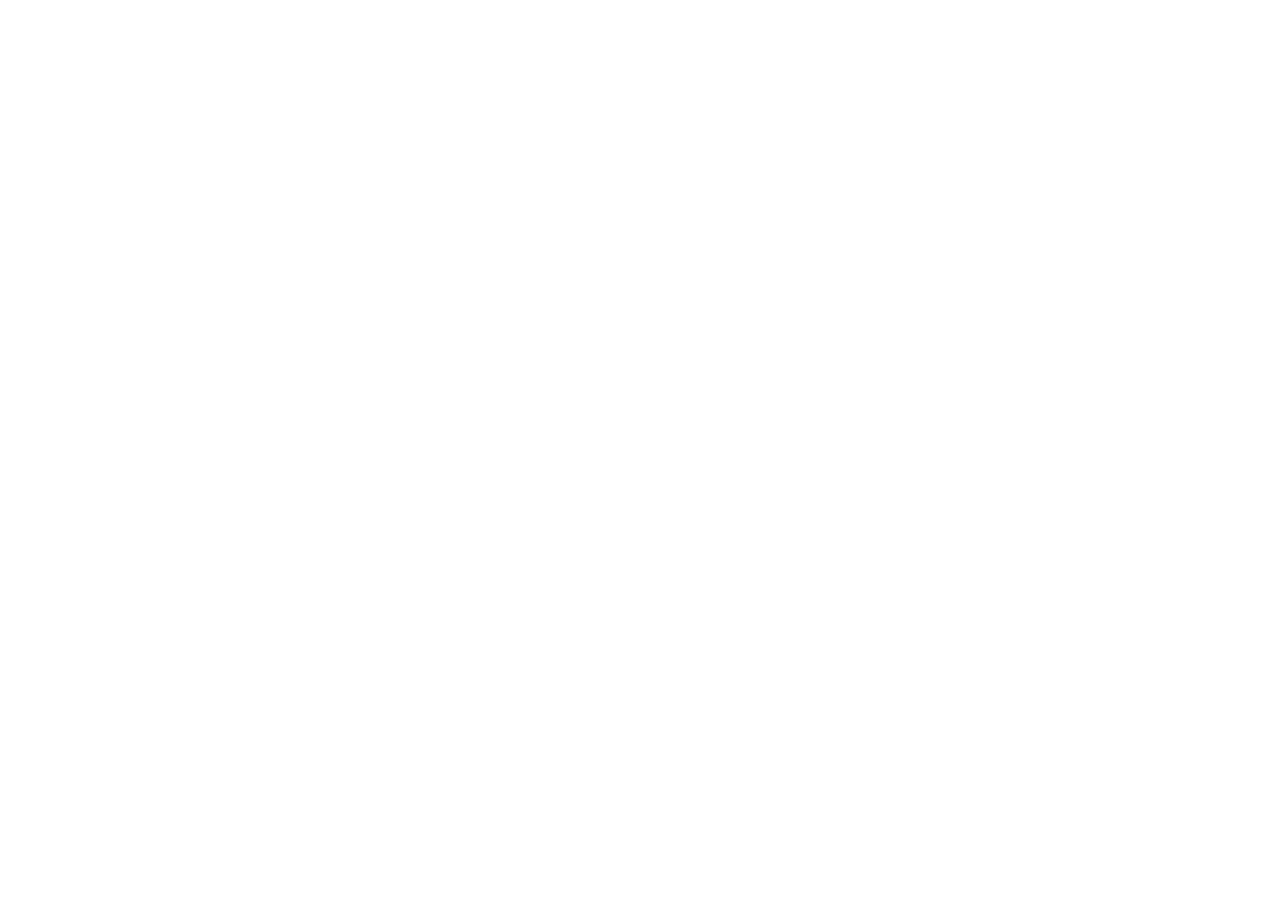
==== index.html @ 5c82e267 "criei a pagina principal" ====
<!DOCTYPE html>
<html lang="pt-br">
<head>
    <meta charset="UTF-8">
    <meta http-equiv="X-UA-Compatible" content="IE=edge">
    <meta name="viewport" content="width=device-width, initial-scale=1.0">
    <link rel="shortcut icon" href="favicon.ico" type="image/x-icon">
    <title>Projeto Redes Sociais</title>
</head>
<body>
    
</body>
</html>
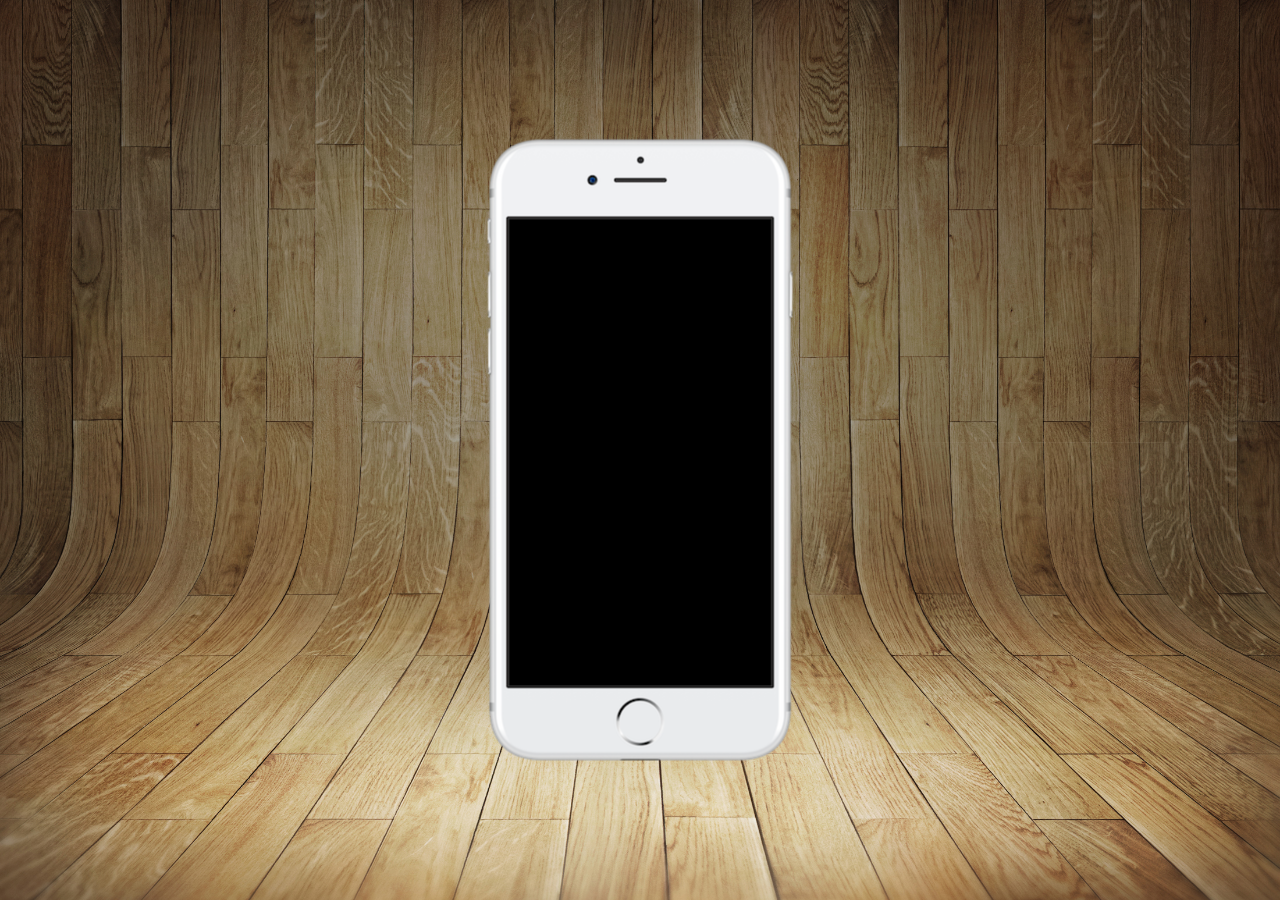
==== commit f18adc4e: "criei o css" ====
--- a/index.html
+++ b/index.html
@@ -6,8 +6,16 @@
     <meta name="viewport" content="width=device-width, initial-scale=1.0">
     <link rel="shortcut icon" href="favicon.ico" type="image/x-icon">
     <title>Projeto Redes Sociais</title>
+    <link rel="stylesheet" href="estilos/style.css">
 </head>
 <body>
-    
+    <main>
+        <section id="telefone">
+            
+        </section>
+        <section id="redes-sociais">
+
+        </section>
+    </main>
 </body>
 </html>--- a/estilos/style.css
+++ b/estilos/style.css
@@ -0,0 +1,34 @@
+@charset "UTF-8";
+
+*{
+    margin: 0px;
+    padding: 0px;
+    font-family: Arial, Helvetica, sans-serif;
+}
+
+html, body{
+    height: 100vh;
+    width: 100vw;
+    background-color: black;
+}
+
+body{
+    background: url('../imagens/fundo-madeira.jpg') no-repeat top center;
+    background-size: cover;
+    background-attachment: fixed;
+}
+
+main{
+    height: 100vh;
+    position: relative;
+}
+
+section#telefone{
+    height: 627px;
+    width: 311px;
+    position: absolute;
+    top: 50%;
+    left: 50%;
+    transform: translate(-50%,-50%);
+    background: url('../imagens/frame-iphone.png') no-repeat;
+}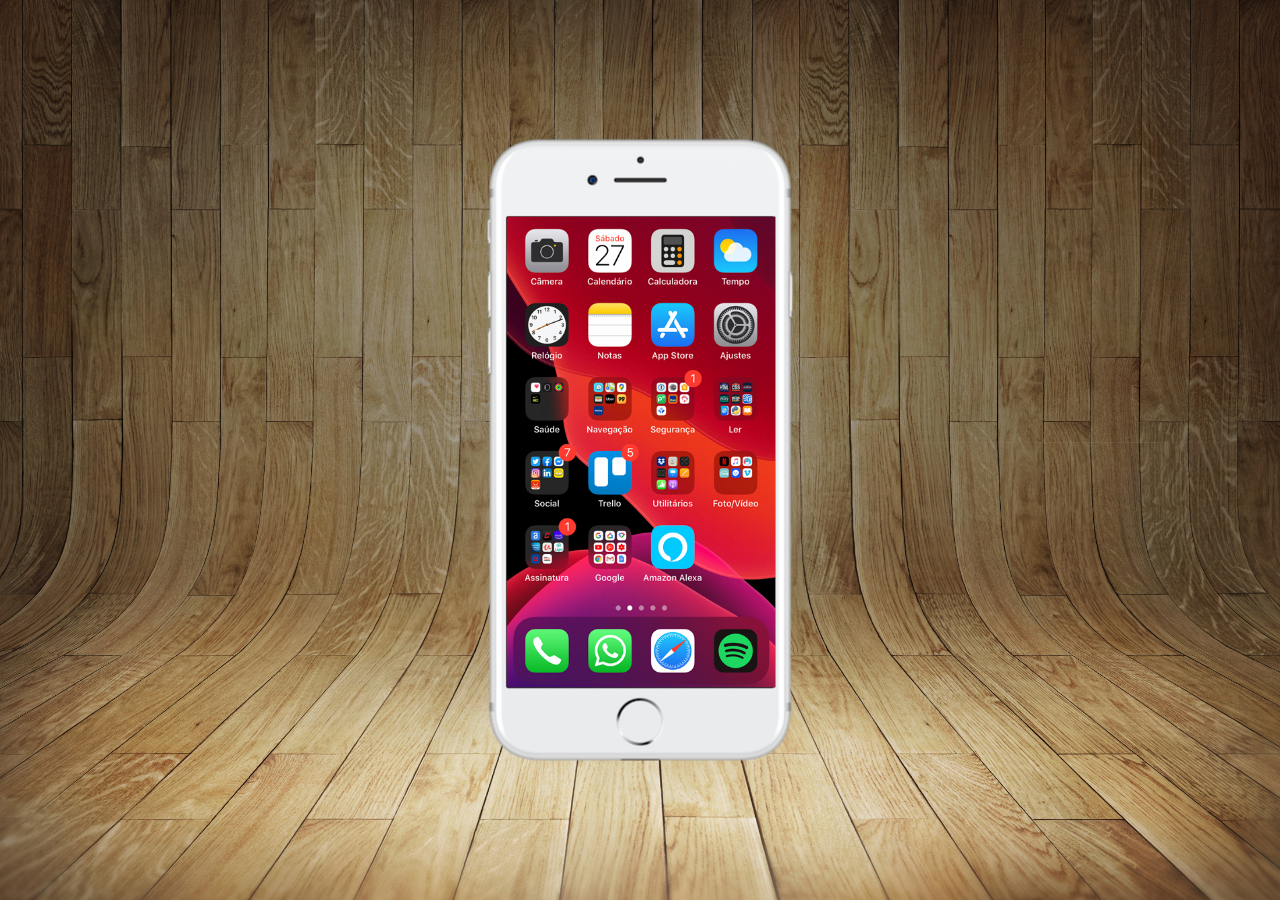
==== commit c9c0593c: "criei a tela home" ====
--- a/index.html
+++ b/index.html
@@ -11,7 +11,8 @@
 <body>
     <main>
         <section id="telefone">
-            
+            <iframe src="home.html" name="tela"
+            id="tela" frameborder="0"></iframe>
         </section>
         <section id="redes-sociais">
 
--- a/estilos/style.css
+++ b/estilos/style.css
@@ -31,4 +31,12 @@
     left: 50%;
     transform: translate(-50%,-50%);
     background: url('../imagens/frame-iphone.png') no-repeat;
+}
+
+iframe#tela{
+    position: relative;
+    top: 80px;
+    left: 22px;
+    width: 269px;
+    height: 471px;
 }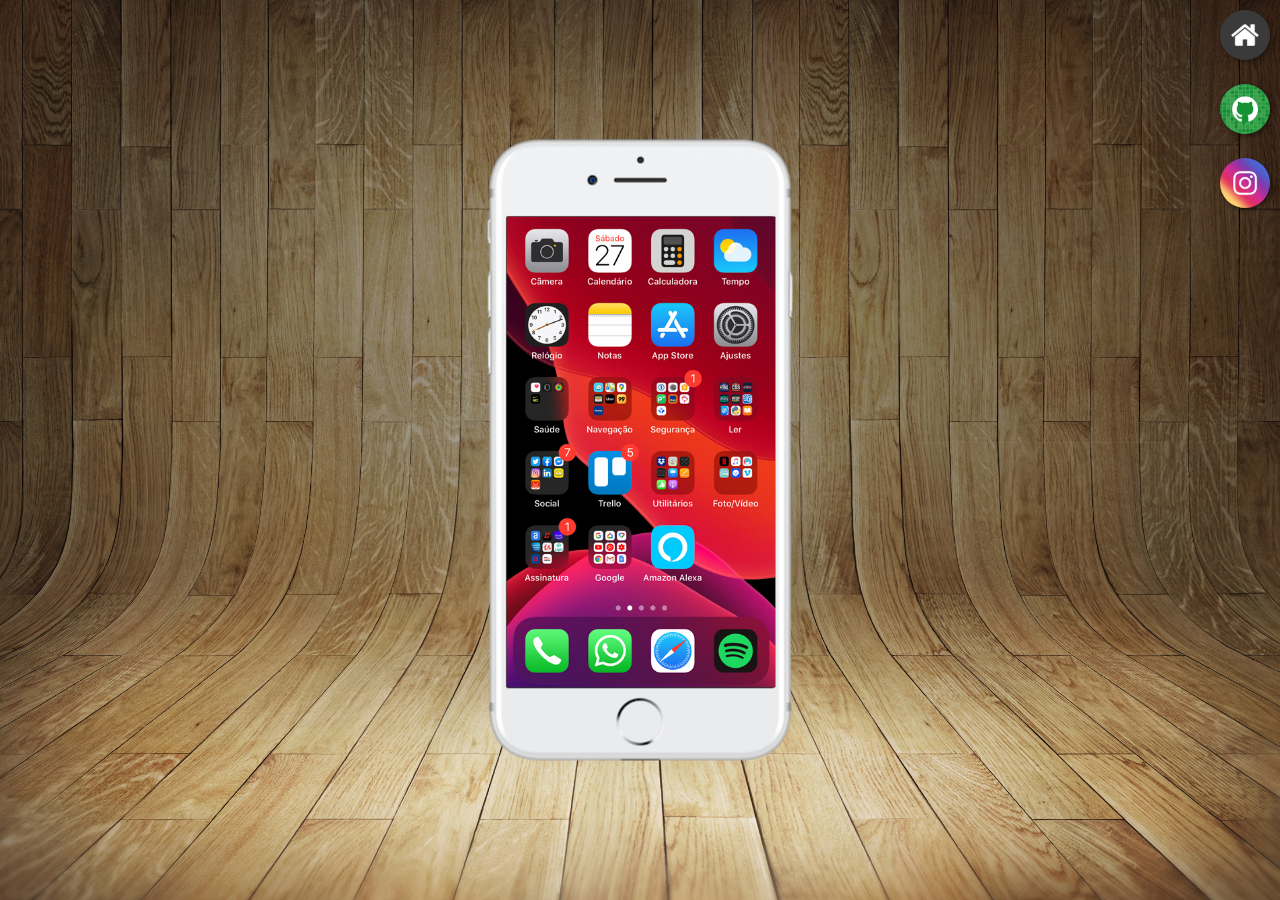
==== commit fbe4f90f: "crie botões na lateral" ====
--- a/index.html
+++ b/index.html
@@ -12,10 +12,12 @@
     <main>
         <section id="telefone">
             <iframe src="home.html" name="tela"
-            id="tela" frameborder="0"></iframe>
+            id="tela" frameborder="0"> Seu navegador não é compatível</iframe>
         </section>
         <section id="redes-sociais">
-
+            <a href="#" target="_blank"><img src="imagens/logo-home.jpg" alt=""></a><br>
+            <a href="#" target="_blank"><img src="imagens/logo-github.jpg" alt=""></a><br>
+            <a href="#" target="_blank"> <img src="imagens/logo-instagram.jpg" alt=""></a>
         </section>
     </main>
 </body>
--- a/estilos/style.css
+++ b/estilos/style.css
@@ -39,4 +39,23 @@
     left: 22px;
     width: 269px;
     height: 471px;
+}
+
+section#redes-sociais{
+    text-align: right;
+}
+
+section#redes-sociais > a > img{
+    width: 50px;
+    margin: 10px;
+    border-radius: 50%;
+    box-shadow: 2px 2px 5px rgba(0, 0, 0, 0.448);
+    box-sizing: border-box;
+}
+
+section#redes-sociais img:hover{
+    border: 2px solid rgb(255, 255, 255);
+    transform: translate(-3px, -3px);
+    box-shadow: 5px 5px 10px rgba(0, 0, 0, 0.665);
+    transition: transform .3s, border 2s;
 }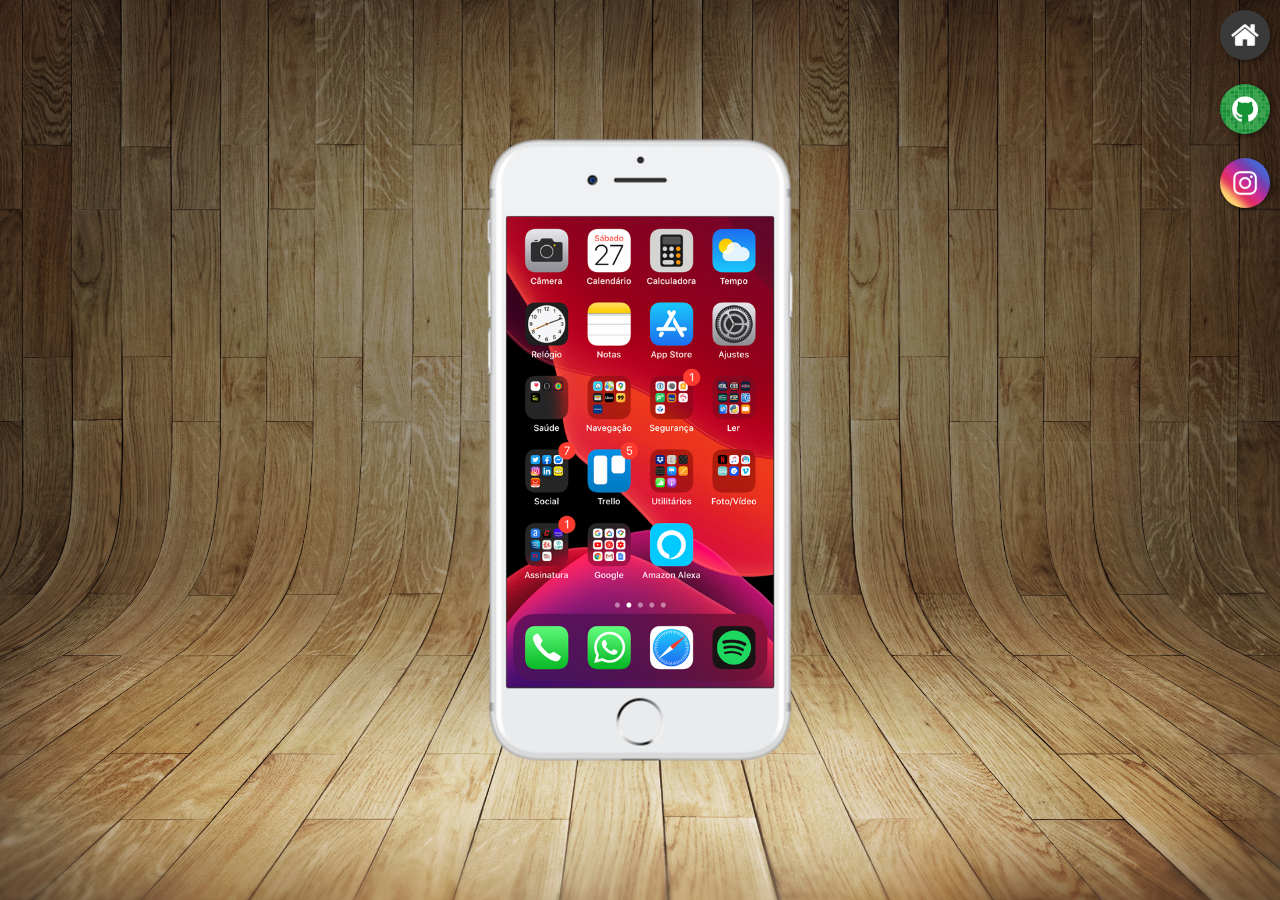
==== commit 00eed8e8: "botões funcionando" ====
--- a/index.html
+++ b/index.html
@@ -15,9 +15,9 @@
             id="tela" frameborder="0"> Seu navegador não é compatível</iframe>
         </section>
         <section id="redes-sociais">
-            <a href="#" target="_blank"><img src="imagens/logo-home.jpg" alt=""></a><br>
-            <a href="#" target="_blank"><img src="imagens/logo-github.jpg" alt=""></a><br>
-            <a href="#" target="_blank"> <img src="imagens/logo-instagram.jpg" alt=""></a>
+            <a href="home.html" target="tela"><img src="imagens/logo-home.jpg" alt=""></a><br>
+            <a href="github.html" target="tela"><img src="imagens/logo-github.jpg" alt=""></a><br>
+            <a href="instagram.html" target="tela"> <img src="imagens/logo-instagram.jpg" alt=""></a>
         </section>
     </main>
 </body>
--- a/estilos/style.css
+++ b/estilos/style.css
@@ -37,7 +37,7 @@
     position: relative;
     top: 80px;
     left: 22px;
-    width: 269px;
+    width: 267px;
     height: 471px;
 }
 
